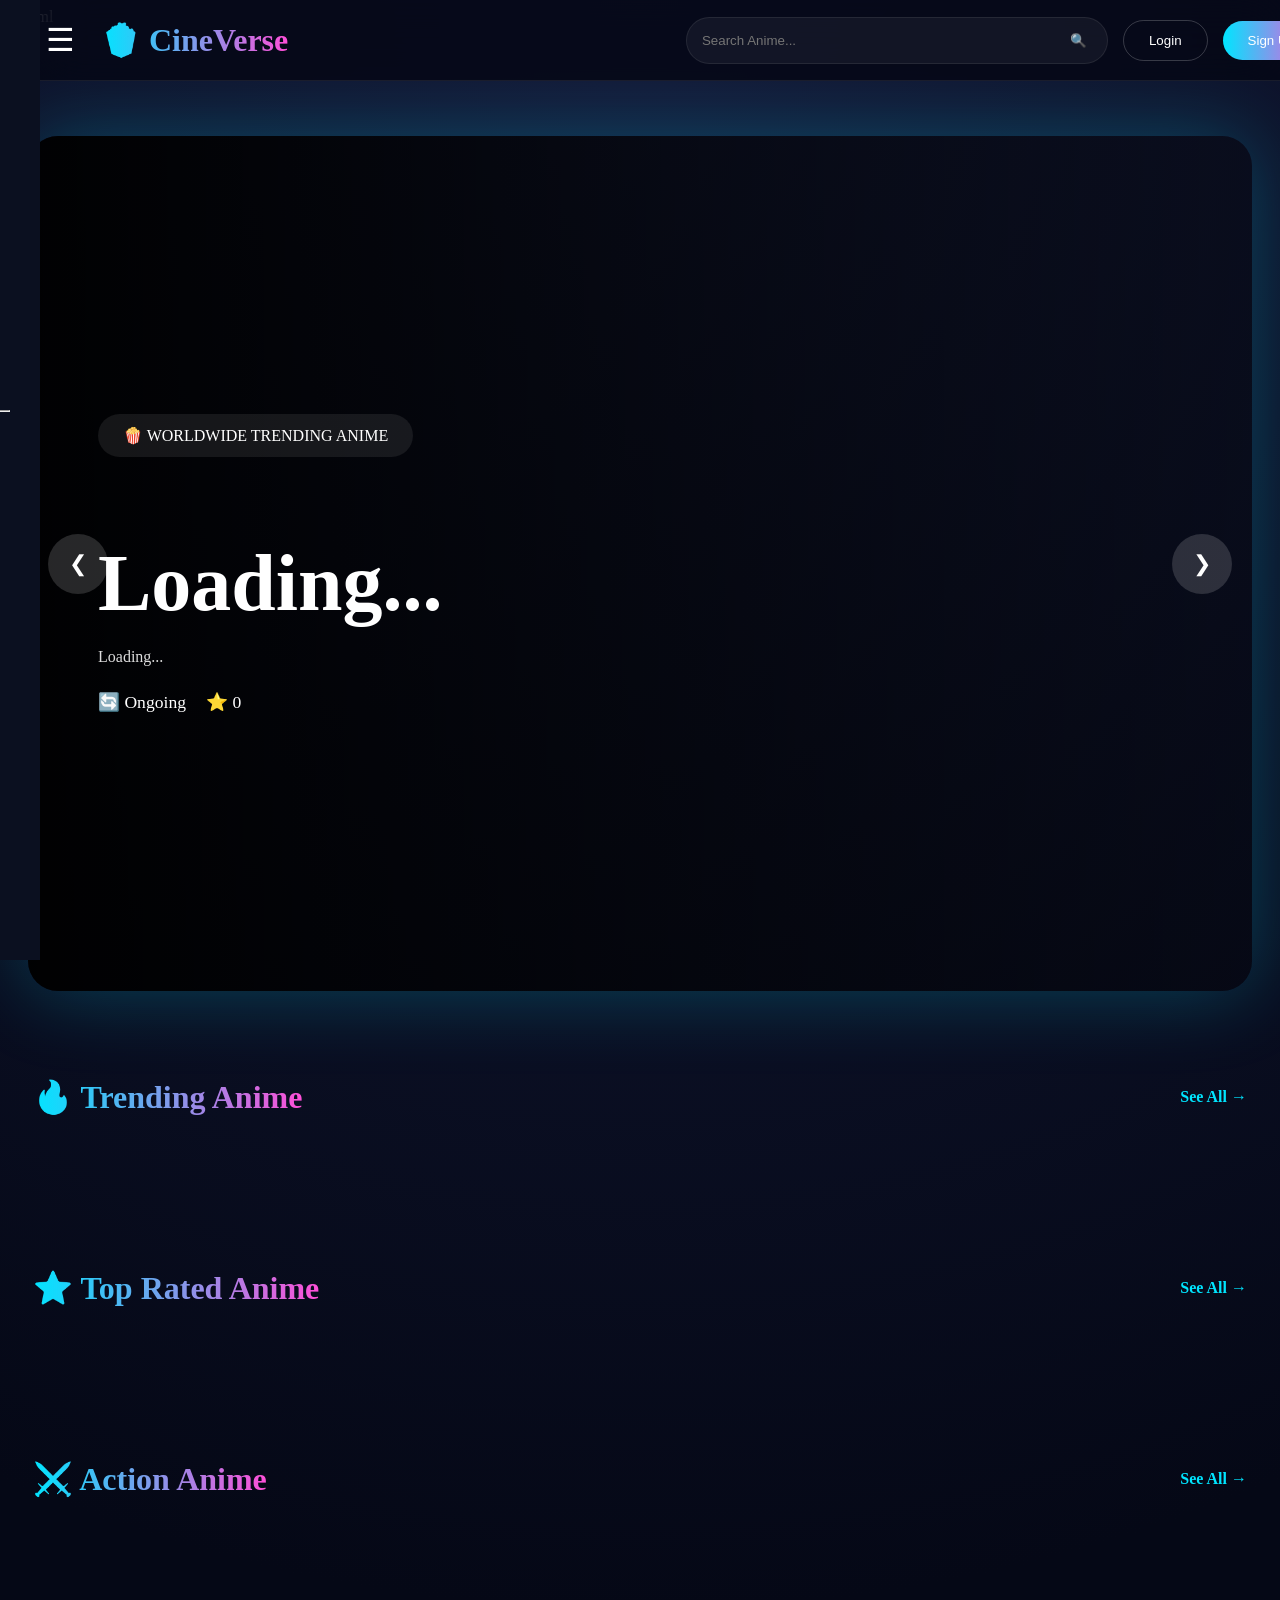
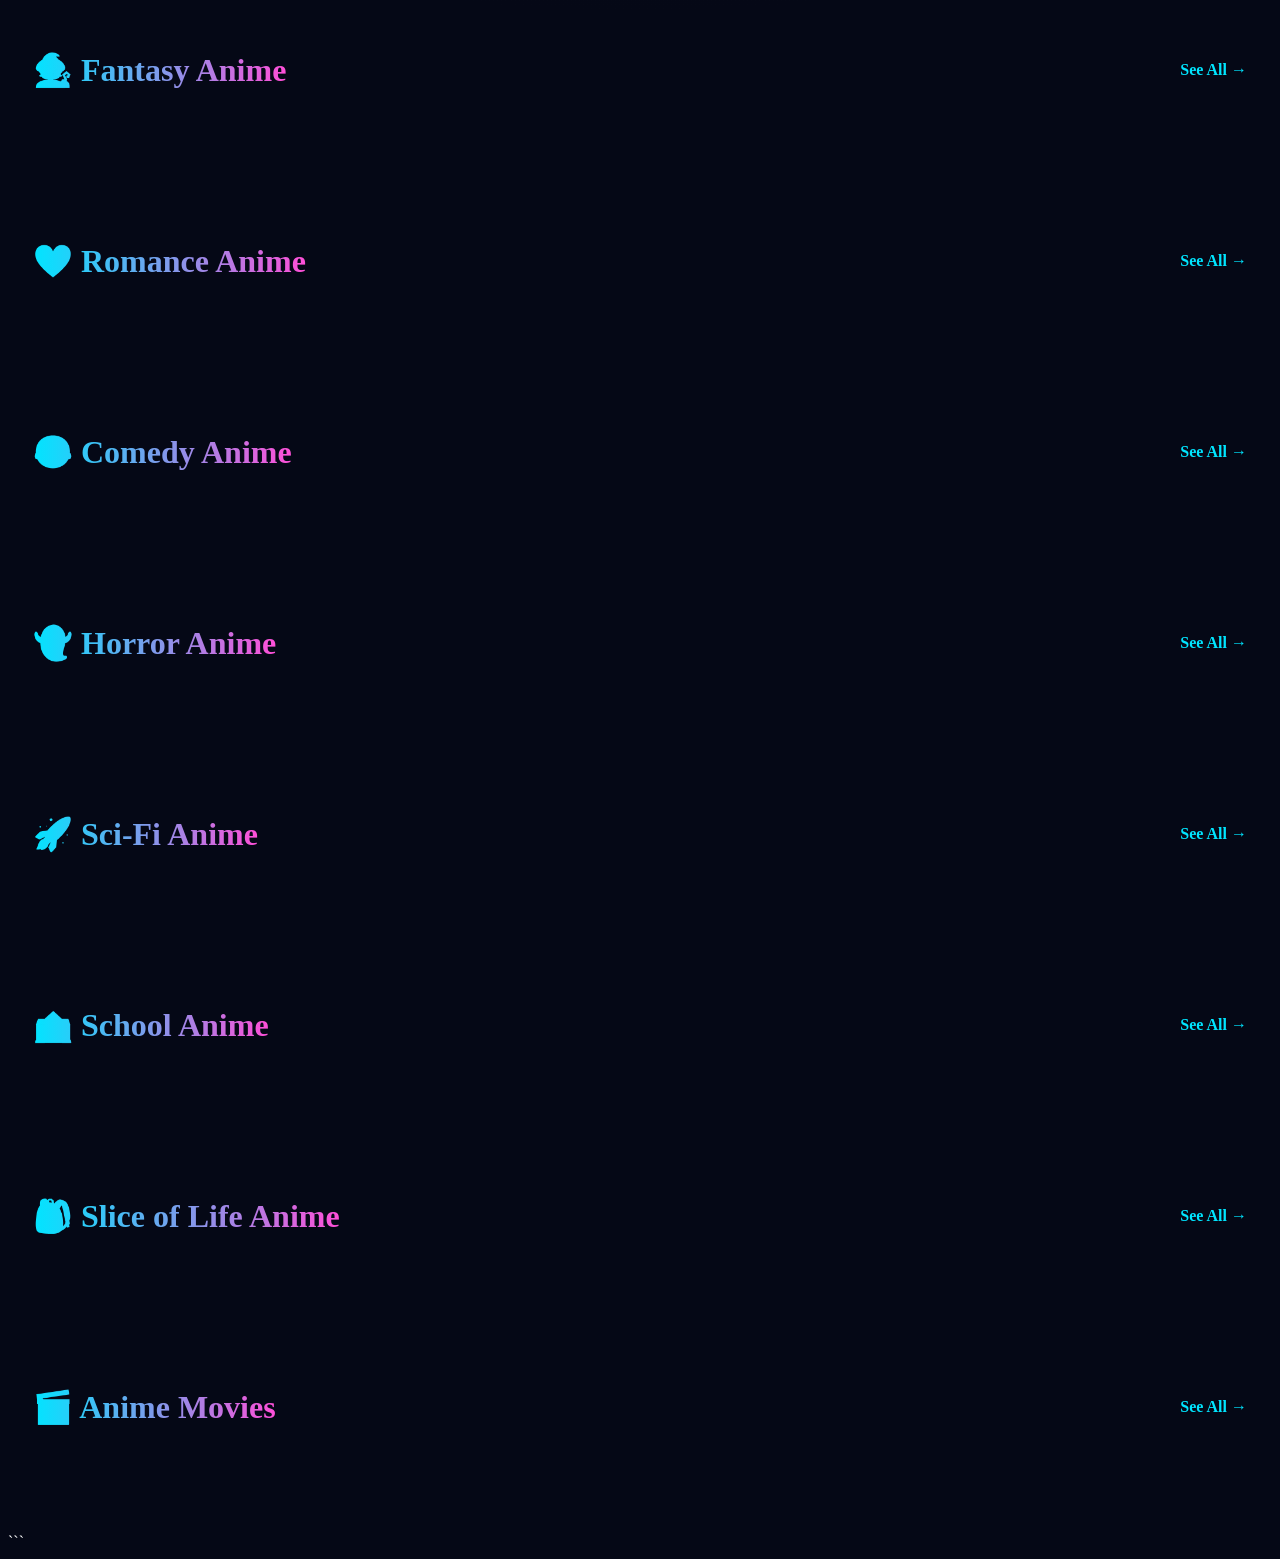
==== anime.html @ ec7d82a7 "Add files via upload" ====
```html
<!DOCTYPE html>
<html lang="en">

<head>

<meta charset="UTF-8">
<meta name="viewport" content="width=device-width, initial-scale=1.0">

<title>CineVerse Anime</title>

<link rel="stylesheet" href="anime.css">

<link href="https://fonts.googleapis.com/css2?family=Poppins:wght@300;400;500;600;700;800&display=swap" rel="stylesheet">

</head>

<body>

<div class="overlay" id="overlay"></div>

<!-- SIDEBAR -->

<div class="sidebar" id="sidebar">

<div class="sidebar-logo">
🍿 CineVerse
</div>

<ul>

<li onclick="window.location.href='index.html'">🏠 Home</li>
<li onclick="window.location.href='movies.html'">🎬 Movies</li>
<li onclick="window.location.href='webseries.html'">📺 Web Series</li>
<li onclick="window.location.href='anime.html'">🍿 Anime</li>
<li onclick="window.location.href='cartoons.html'">🎨 Cartoons</li>
<li onclick="window.location.href='games.html'">🎮 Games</li>

<hr>

<li>❤️ Wishlist</li>
<li>⚙️ Settings</li>

</ul>

</div>

<!-- NAVBAR -->

<header class="navbar">

<div class="nav-left">

<button id="menuBtn" class="menu-btn">
☰
</button>

<div class="logo">
🍿 CineVerse
</div>

</div>

<div class="nav-right">

<div class="search-box">

<input
type="text"
placeholder="Search Anime..."
>

<button>
🔍
</button>

</div>

<button class="login-btn">
Login
</button>

<button class="signup-btn">
Sign Up
</button>

</div>

</header>

<!-- HERO -->

<section class="hero-slider" id="heroSlider">

<div class="hero-content">

<span class="hero-tag">
🍿 WORLDWIDE TRENDING ANIME
</span>

<h1 id="heroTitle">
Loading...
</h1>

<p id="heroDescription">
Loading...
</p>

<div class="hero-info">

<span id="heroStatus">
🔄 Ongoing
</span>

<span id="heroRating">
⭐ 0
</span>

</div>

</div>

<button class="slider-btn prev-btn">
❮
</button>

<button class="slider-btn next-btn">
❯
</button>

</section>

<!-- TRENDING -->

<section class="content-section">
<div class="section-header">
<h2>🔥 Trending Anime</h2>
<a href="#" class="see-all">See All →</a>
</div>
<div class="card-row" id="trendingRow"></div>
</section>

<!-- TOP RATED -->

<section class="content-section">
<div class="section-header">
<h2>⭐ Top Rated Anime</h2>
<a href="#" class="see-all">See All →</a>
</div>
<div class="card-row" id="topRatedRow"></div>
</section>

<!-- ACTION -->

<section class="content-section">
<div class="section-header">
<h2>⚔️ Action Anime</h2>
<a href="#" class="see-all">See All →</a>
</div>
<div class="card-row" id="actionRow"></div>
</section>

<!-- FANTASY -->

<section class="content-section">
<div class="section-header">
<h2>🧙 Fantasy Anime</h2>
<a href="#" class="see-all">See All →</a>
</div>
<div class="card-row" id="fantasyRow"></div>
</section>

<!-- ROMANCE -->

<section class="content-section">
<div class="section-header">
<h2>❤️ Romance Anime</h2>
<a href="#" class="see-all">See All →</a>
</div>
<div class="card-row" id="romanceRow"></div>
</section>

<!-- COMEDY -->

<section class="content-section">
<div class="section-header">
<h2>😂 Comedy Anime</h2>
<a href="#" class="see-all">See All →</a>
</div>
<div class="card-row" id="comedyRow"></div>
</section>

<!-- HORROR -->

<section class="content-section">
<div class="section-header">
<h2>👻 Horror Anime</h2>
<a href="#" class="see-all">See All →</a>
</div>
<div class="card-row" id="horrorRow"></div>
</section>

<!-- SCI-FI -->

<section class="content-section">
<div class="section-header">
<h2>🚀 Sci-Fi Anime</h2>
<a href="#" class="see-all">See All →</a>
</div>
<div class="card-row" id="scifiRow"></div>
</section>

<!-- SCHOOL -->

<section class="content-section">
<div class="section-header">
<h2>🏫 School Anime</h2>
<a href="#" class="see-all">See All →</a>
</div>
<div class="card-row" id="schoolRow"></div>
</section>

<!-- SLICE OF LIFE -->

<section class="content-section">
<div class="section-header">
<h2>🎒 Slice of Life Anime</h2>
<a href="#" class="see-all">See All →</a>
</div>
<div class="card-row" id="sliceRow"></div>
</section>

<!-- ANIME MOVIES -->

<section class="content-section">
<div class="section-header">
<h2>🎬 Anime Movies</h2>
<a href="#" class="see-all">See All →</a>
</div>
<div class="card-row" id="movieRow"></div>
</section>

<script src="anime.js"></script>

</body>
</html>
```
---- anime.css ----
```css
/* =========================
   GLOBAL
========================= */

*{
margin:0;
padding:0;
box-sizing:border-box;
font-family:'Poppins',sans-serif;
}

body{
background:
radial-gradient(circle at top,#141b3a,#050816 50%);
color:white;
overflow-x:hidden;
}

/* =========================
   SCROLLBAR
========================= */

::-webkit-scrollbar{
width:8px;
height:8px;
}

::-webkit-scrollbar-thumb{
background:#00e5ff;
border-radius:20px;
}

/* =========================
   NAVBAR
========================= */

.navbar{
position:fixed;
top:0;
left:0;
width:100%;
height:80px;
display:flex;
justify-content:space-between;
align-items:center;
padding:0 40px;
background:rgba(5,8,22,.85);
backdrop-filter:blur(20px);
z-index:1000;
border-bottom:1px solid rgba(255,255,255,.08);
}

.nav-left{
display:flex;
align-items:center;
gap:20px;
}

.logo{
font-size:2rem;
font-weight:700;

background:
linear-gradient(
90deg,
#00e5ff,
#ff4fd8
);

-webkit-background-clip:text;
-webkit-text-fill-color:transparent;
}

.menu-btn{
background:none;
border:none;
color:white;
font-size:2rem;
cursor:pointer;
transition:.4s;
}

.menu-btn:hover{
transform:rotate(90deg);
}

.nav-right{
display:flex;
align-items:center;
gap:15px;
}

.search-box{
display:flex;
align-items:center;
width:420px;
background:rgba(255,255,255,.05);
border:1px solid rgba(255,255,255,.08);
border-radius:50px;
overflow:hidden;
}

.search-box input{
flex:1;
padding:15px;
background:none;
border:none;
outline:none;
color:white;
}

.search-box button{
background:none;
border:none;
padding:0 20px;
color:white;
cursor:pointer;
}

.login-btn{
padding:12px 25px;
border-radius:30px;
background:none;
border:1px solid rgba(255,255,255,.2);
color:white;
cursor:pointer;
}

.signup-btn{
padding:12px 25px;
border:none;
border-radius:30px;

background:
linear-gradient(
90deg,
#00e5ff,
#ff4fd8
);

color:white;
cursor:pointer;
}

/* =========================
   SIDEBAR
========================= */

.sidebar{
position:fixed;
top:0;
left:-300px;
width:280px;
height:100vh;
background:#0b1020;
padding:30px;
transition:.4s;
z-index:1200;
}

.sidebar.active{
left:0;
}

.sidebar-logo{
font-size:2rem;
font-weight:700;
margin-bottom:40px;
}

.sidebar ul{
list-style:none;
}

.sidebar li{
padding:15px 0;
cursor:pointer;
transition:.3s;
}

.sidebar li:hover{
color:#00e5ff;
}

.overlay{
position:fixed;
top:0;
left:0;
width:100%;
height:100%;
background:rgba(0,0,0,.7);
display:none;
z-index:1100;
}

.overlay.active{
display:block;
}

/* =========================
   HERO
========================= */

.hero-slider{
height:95vh;
margin:110px 20px 40px;
border-radius:30px;
overflow:hidden;
position:relative;
display:flex;
align-items:center;
background-size:cover;
background-position:center;

box-shadow:
0 0 80px rgba(0,229,255,.25);
}

.hero-slider::before{
content:'';
position:absolute;
inset:0;

background:
linear-gradient(
90deg,
rgba(0,0,0,.95),
rgba(0,0,0,.35)
);
}

.hero-content{
position:relative;
z-index:2;
max-width:700px;
padding:70px;
}

.hero-tag{
display:inline-block;
padding:12px 25px;
border-radius:40px;
background:rgba(255,255,255,.08);
margin-bottom:20px;
}

.hero-content h1{
font-size:5rem;
line-height:1;
margin-bottom:20px;
}

.hero-content p{
color:#ddd;
line-height:1.8;
margin-bottom:20px;
}

.hero-info{
display:flex;
gap:20px;
font-size:1.1rem;
}

.slider-btn{
position:absolute;
top:50%;
transform:translateY(-50%);
width:60px;
height:60px;
border:none;
border-radius:50%;
background:rgba(255,255,255,.15);
color:white;
font-size:1.4rem;
cursor:pointer;
z-index:5;
}

.prev-btn{
left:20px;
}

.next-btn{
right:20px;
}

/* =========================
   SECTIONS
========================= */

.content-section{
padding:20px 25px 50px;
}

.section-header{
display:flex;
justify-content:space-between;
align-items:center;
margin-bottom:20px;
}

.content-section h2{
font-size:2rem;

background:
linear-gradient(
90deg,
#00e5ff,
#ff4fd8
);

-webkit-background-clip:text;
-webkit-text-fill-color:transparent;
}

.see-all{
color:#00e5ff;
text-decoration:none;
font-weight:600;
}

.see-all:hover{
color:white;
}

/* =========================
   CARDS
========================= */

.card-row{
display:flex;
gap:20px;
overflow-x:auto;
padding-bottom:10px;
}

.card{
min-width:260px;

background:
rgba(255,255,255,.05);

backdrop-filter:blur(15px);

border:
1px solid rgba(255,255,255,.08);

border-radius:20px;
overflow:hidden;

cursor:pointer;

transition:.4s;
}

.card:hover{

transform:
translateY(-12px)
scale(1.04);

box-shadow:
0 15px 50px
rgba(0,229,255,.25);

border-color:
rgba(0,229,255,.3);

}

.card img{
width:100%;
height:380px;
object-fit:cover;
}

.card-info{
padding:15px;
}

.card-info h3{
margin-bottom:10px;
font-size:1rem;
}

.card-info p{
color:#bbb;
font-size:.9rem;
margin-top:5px;
}

/* =========================
   MOBILE
========================= */

@media(max-width:900px){

.search-box{
width:220px;
}

.hero-content h1{
font-size:3rem;
}

}

@media(max-width:600px){

.search-box{
display:none;
}

.hero-content{
padding:40px;
}

.hero-content h1{
font-size:2.3rem;
}

}
```
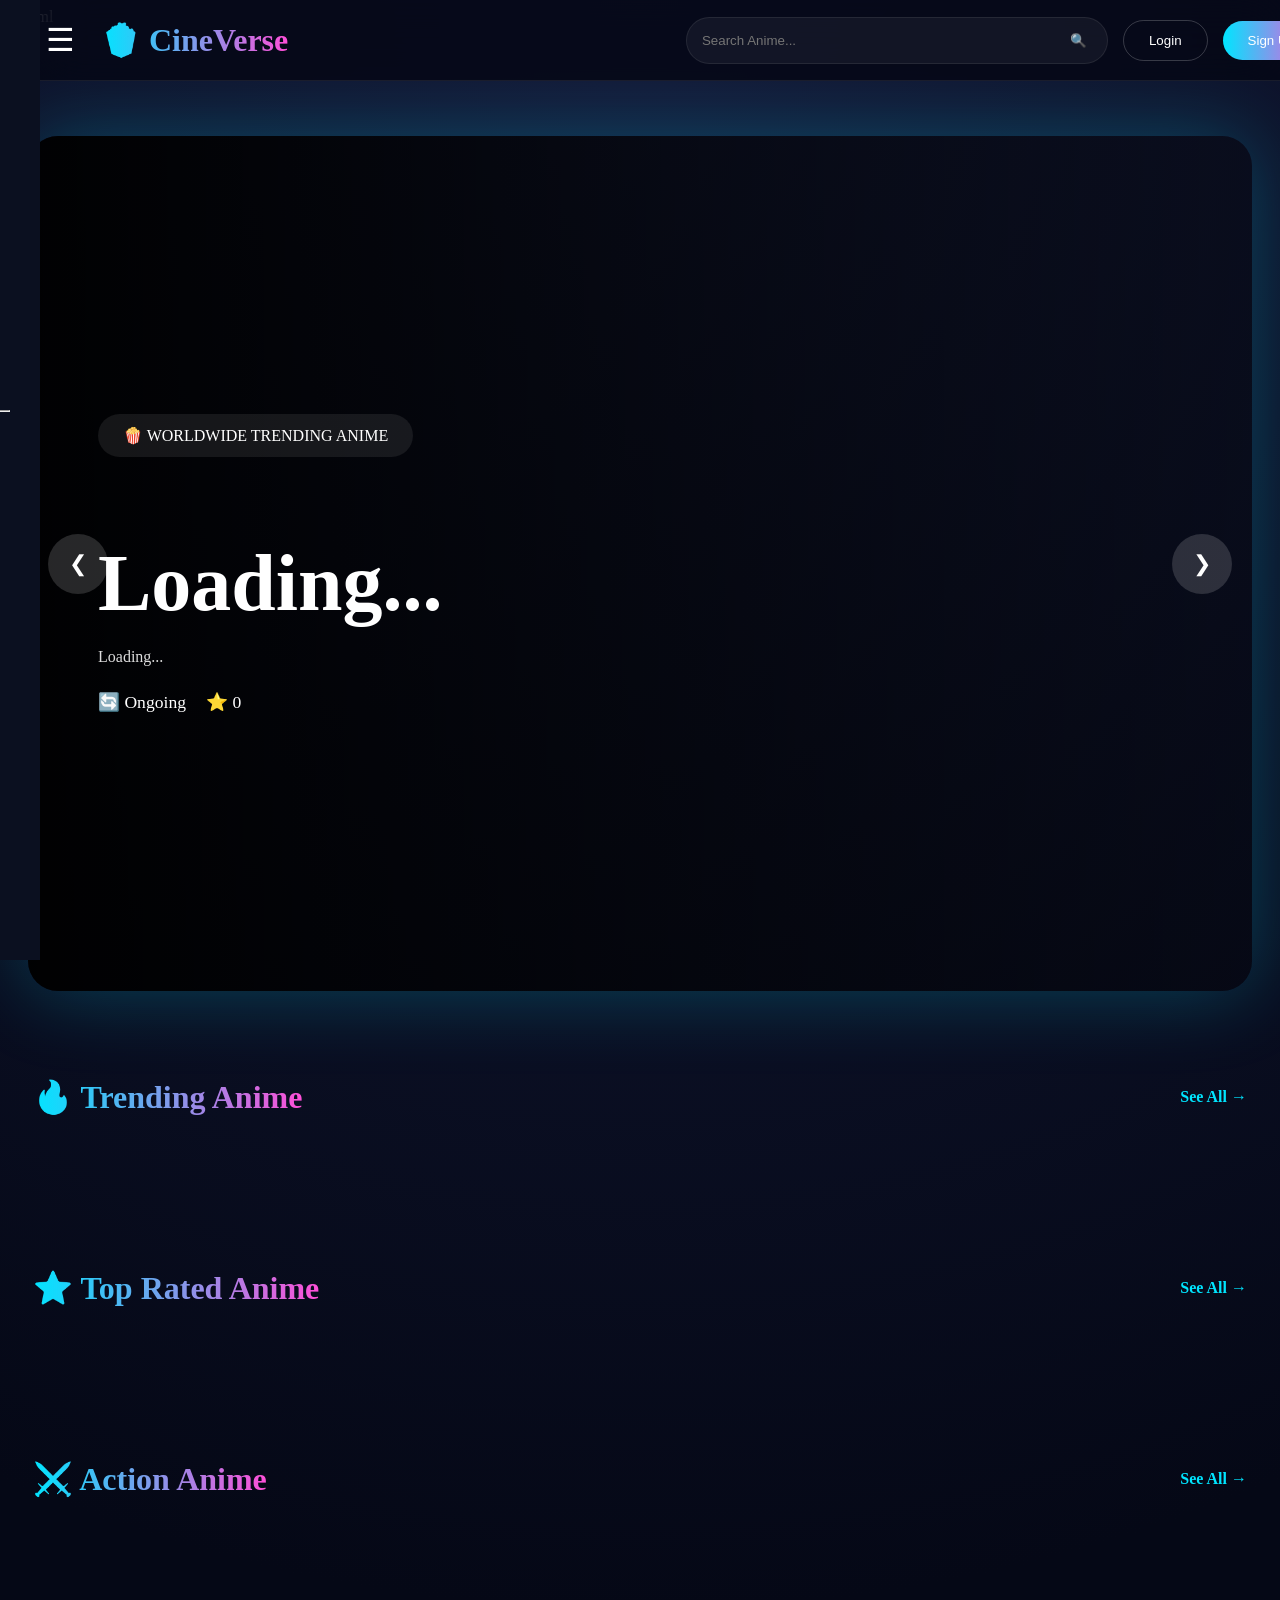
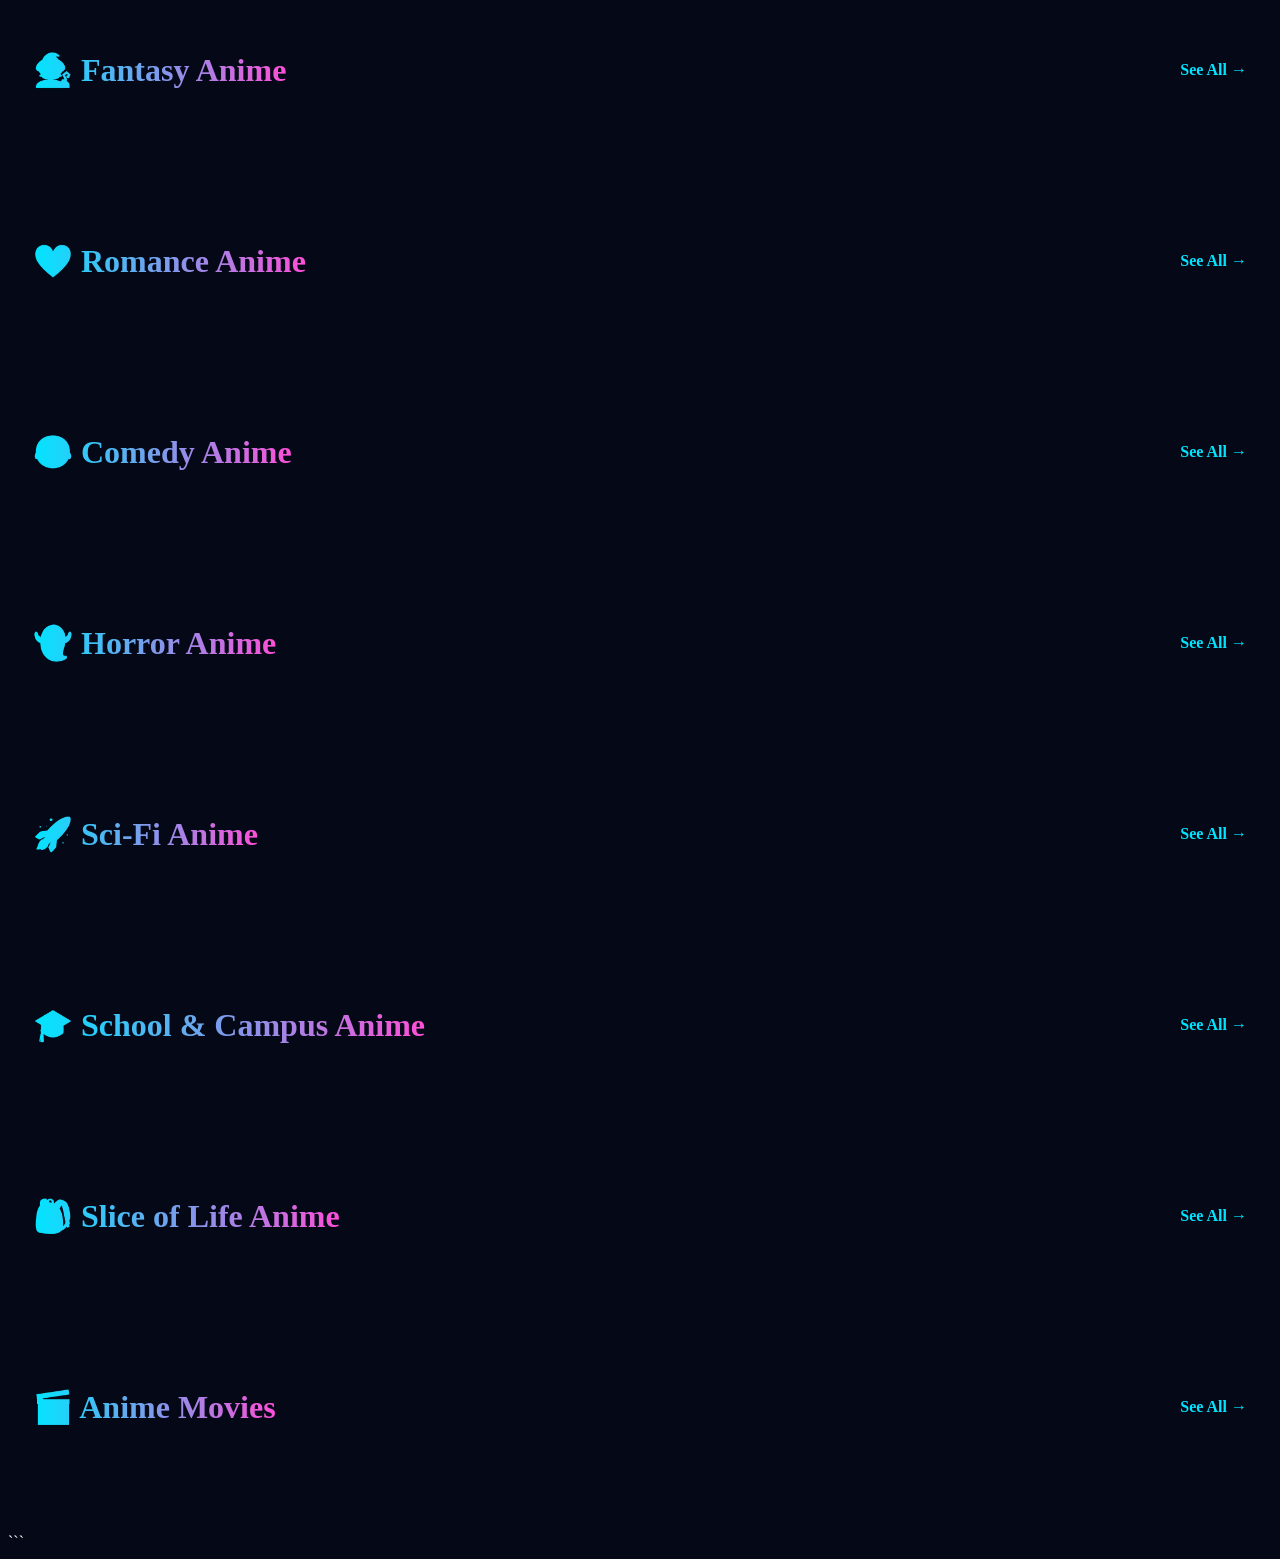
==== commit afa7678e: "Add files via upload" ====
--- a/anime.html
+++ b/anime.html
@@ -214,7 +214,7 @@
 
 <section class="content-section">
 <div class="section-header">
-<h2>🏫 School Anime</h2>
+<h2>🎓 School & Campus Anime</h2>
 <a href="#" class="see-all">See All →</a>
 </div>
 <div class="card-row" id="schoolRow"></div>
